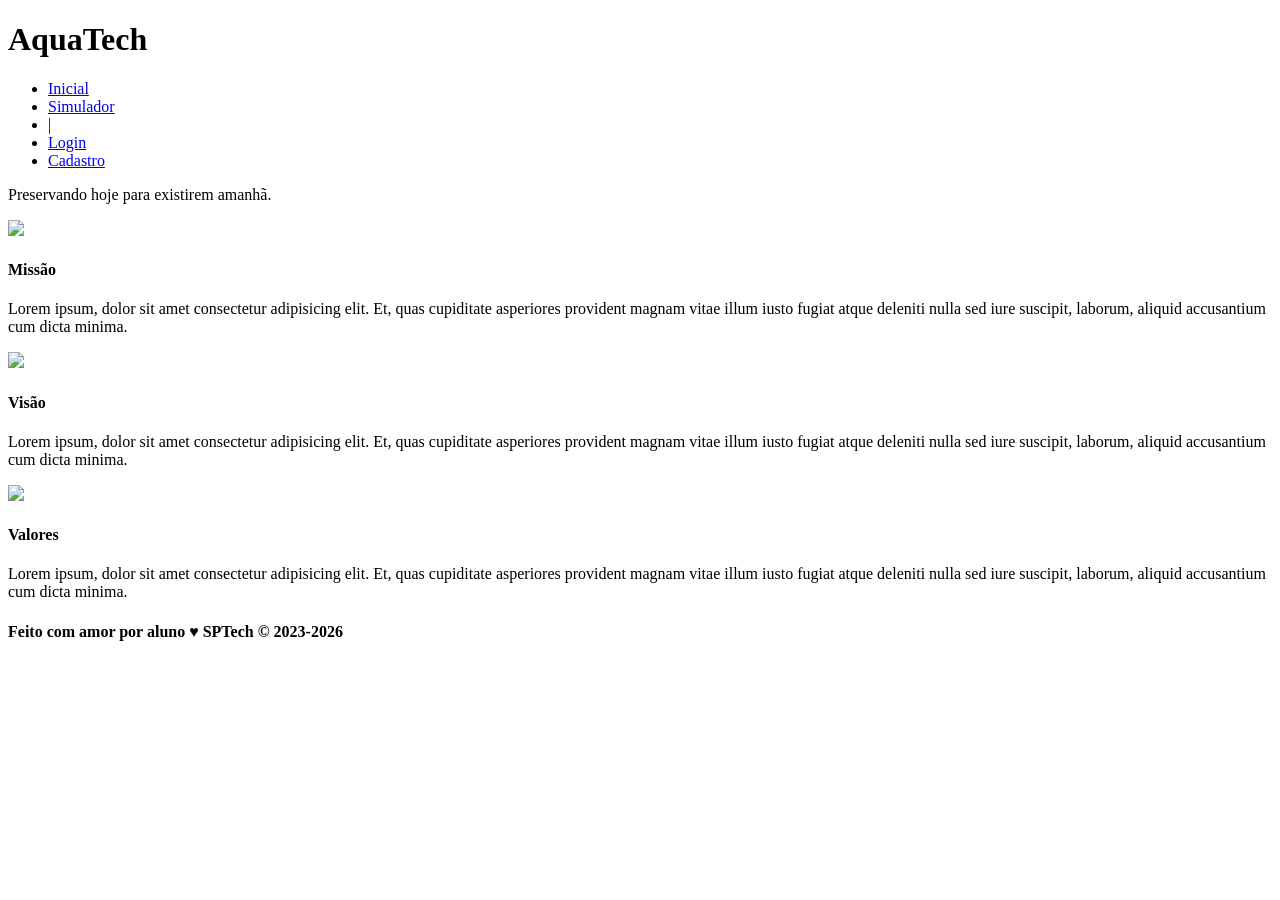
==== public/index.html @ c1988129 "feat: Adicionados arquivos do Web-Data-Viz" ====
<!DOCTYPE html>
<html lang="en">

<head>
    <meta charset="UTF-8">
    <meta http-equiv="X-UA-Compatible" content="IE=edge">
    <meta name="viewport" content="width=device-width, initial-scale=1.0">

    <title>AquaTech | Página Inicial</title>

    <script src="./js/sessao.js"></script>

    <link rel="stylesheet" href="./css/estilo.css">
    <link rel="icon" href="./assets/icon/favicon2.ico">
    <link rel="preconnect" href="https://fonts.gstatic.com">
</head>

<body>
    <div class="header">
      <div class="container">
        <h1 class="titulo">AquaTech</h1>
        <ul class="navbar">
          <li class="agora">
            <a href="#">Inicial</a>
          </li>
          <li>
            <a href="simulador.html">Simulador</a>
          </li>
          <li>|</li>
          <li>
            <a href="login.html">Login</a>
          </li>
          <li>
            <a href="cadastro.html">Cadastro</a>
          </li>
        </ul>
      </div>
    </div>
  
    <div class="banner">
      <div class="container">
        <p>Preservando <span>hoje</span> para existirem <span>amanhã</span>.</p>
      </div>
    </div>
  
    <div class="social">
      <div class="container">
        <div class="boxes">
          <div class="box">
            <img src="assets/imgs/planet-earth_color.png">
            <h4>Missão</h4>
            <p>Lorem ipsum, dolor sit amet consectetur adipisicing elit. Et, quas cupiditate asperiores provident magnam
              vitae illum iusto fugiat atque deleniti nulla sed iure suscipit, laborum, aliquid accusantium cum dicta
              minima.</p>
          </div>
          <div class="box">
            <img src="assets/imgs/lightbulb_color.png">
            <h4>Visão</h4>
            <p>Lorem ipsum, dolor sit amet consectetur adipisicing elit. Et, quas cupiditate asperiores provident magnam
              vitae illum iusto fugiat atque deleniti nulla sed iure suscipit, laborum, aliquid accusantium cum dicta
              minima.</p>
          </div>
          <div class="box">
            <img src="assets/imgs/growth_color.png">
            <h4>Valores</h4>
            <p>Lorem ipsum, dolor sit amet consectetur adipisicing elit. Et, quas cupiditate asperiores provident magnam
              vitae illum iusto fugiat atque deleniti nulla sed iure suscipit, laborum, aliquid accusantium cum dicta
              minima.</p>
          </div>
        </div>
      </div>
    </div>
  
    <div class="footer">
      <div class="container">
        <h4>Feito com amor por aluno &hearts; SPTech &copy; 2023-2026</h4>
      </div>
    </div>
  </body>

</html>
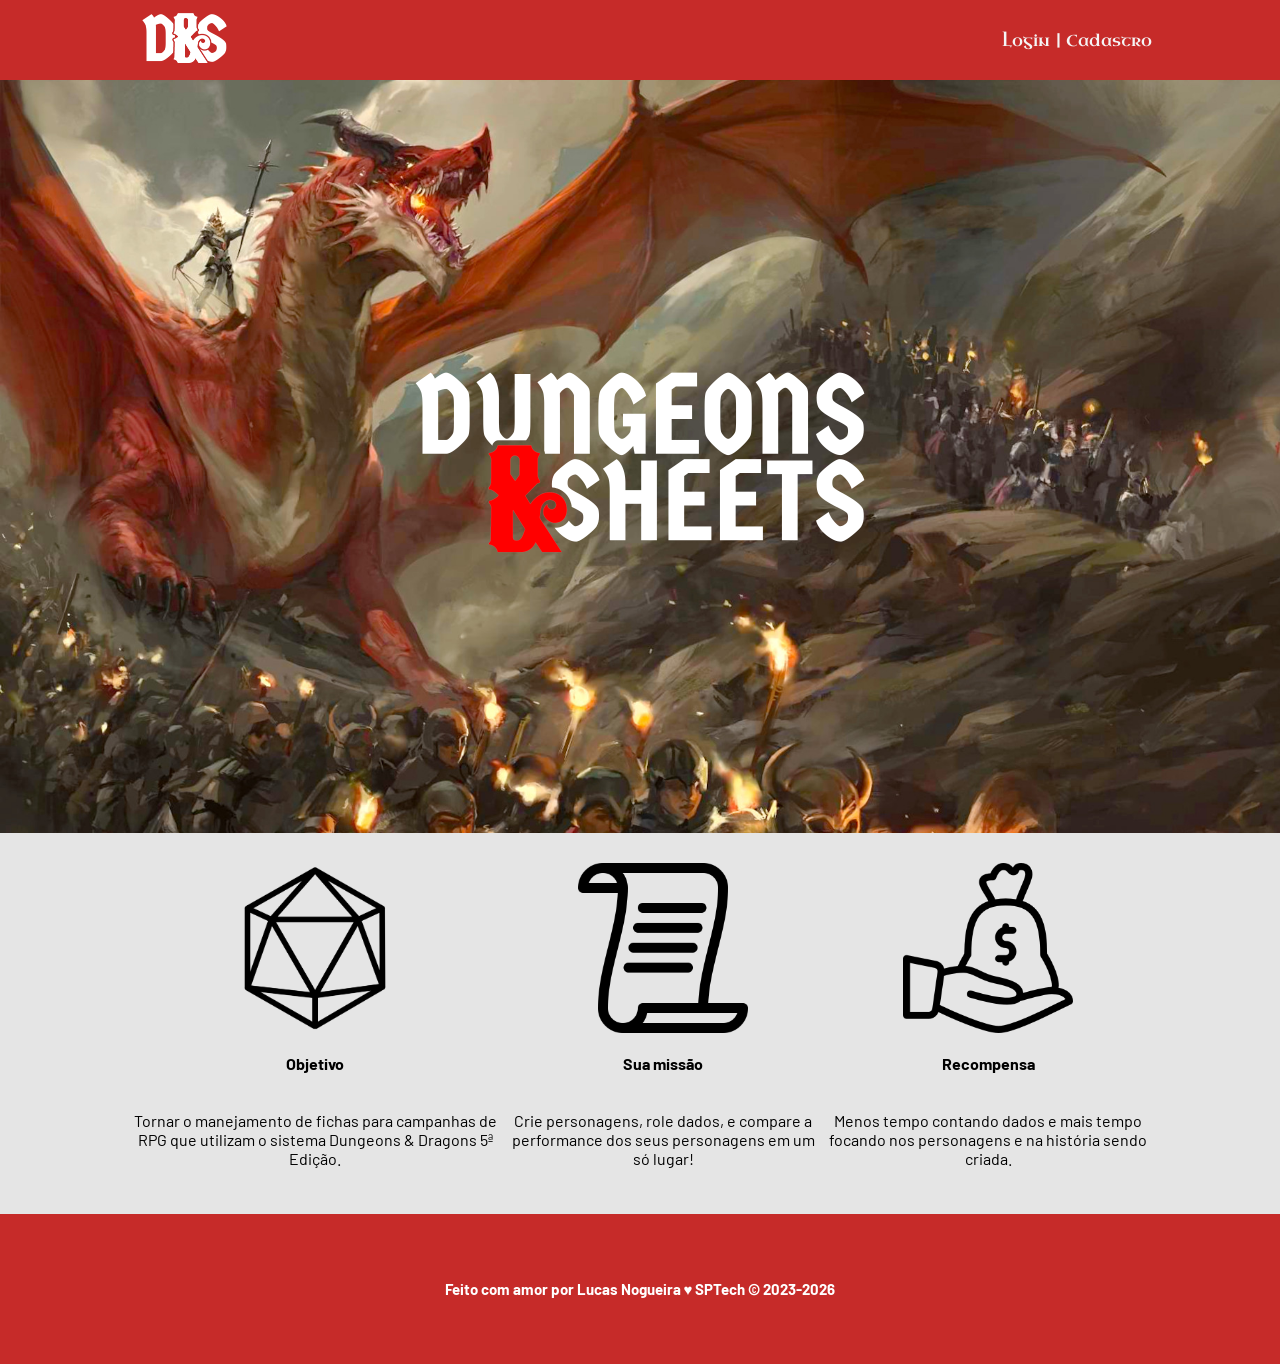
==== commit 2eed6d78: "feat: Front-end concluido" ====
--- a/public/index.html
+++ b/public/index.html
@@ -6,30 +6,24 @@
     <meta http-equiv="X-UA-Compatible" content="IE=edge">
     <meta name="viewport" content="width=device-width, initial-scale=1.0">
 
-    <title>AquaTech | Página Inicial</title>
+    <title>Dungeons & Sheets - 2e</title>
 
     <script src="./js/sessao.js"></script>
 
     <link rel="stylesheet" href="./css/estilo.css">
-    <link rel="icon" href="./assets/icon/favicon2.ico">
+    <link rel="icon" href="./assets/icon/DNS_Logo-com fundo.ico">
     <link rel="preconnect" href="https://fonts.gstatic.com">
 </head>
 
 <body>
     <div class="header">
       <div class="container">
-        <h1 class="titulo">AquaTech</h1>
+        <a href="#"><img src="assets/icon/DNS_Logo-full-branco.png" class="logo-header"></a>
         <ul class="navbar">
-          <li class="agora">
-            <a href="#">Inicial</a>
-          </li>
-          <li>
-            <a href="simulador.html">Simulador</a>
-          </li>
-          <li>|</li>
           <li>
             <a href="login.html">Login</a>
           </li>
+          <li>|</li>
           <li>
             <a href="cadastro.html">Cadastro</a>
           </li>
@@ -39,7 +33,7 @@
   
     <div class="banner">
       <div class="container">
-        <p>Preservando <span>hoje</span> para existirem <span>amanhã</span>.</p>
+        <img src="assets/icon/DNS_logo-inteiro-colorido-branco.png" class="logo-index">
       </div>
     </div>
   
@@ -47,25 +41,19 @@
       <div class="container">
         <div class="boxes">
           <div class="box">
-            <img src="assets/imgs/planet-earth_color.png">
-            <h4>Missão</h4>
-            <p>Lorem ipsum, dolor sit amet consectetur adipisicing elit. Et, quas cupiditate asperiores provident magnam
-              vitae illum iusto fugiat atque deleniti nulla sed iure suscipit, laborum, aliquid accusantium cum dicta
-              minima.</p>
+            <img src="assets/imgs/d20.png">
+            <h4>Objetivo</h4>
+            <p>Tornar o manejamento de fichas para campanhas de RPG que utilizam o sistema Dungeons & Dragons 5ª Edição.</p>
           </div>
           <div class="box">
-            <img src="assets/imgs/lightbulb_color.png">
-            <h4>Visão</h4>
-            <p>Lorem ipsum, dolor sit amet consectetur adipisicing elit. Et, quas cupiditate asperiores provident magnam
-              vitae illum iusto fugiat atque deleniti nulla sed iure suscipit, laborum, aliquid accusantium cum dicta
-              minima.</p>
+            <img src="assets/imgs/pergaminho-icone.png">
+            <h4>Sua missão</h4>
+            <p>Crie personagens, role dados, e compare a performance dos seus personagens em um só lugar!</p>
           </div>
           <div class="box">
-            <img src="assets/imgs/growth_color.png">
-            <h4>Valores</h4>
-            <p>Lorem ipsum, dolor sit amet consectetur adipisicing elit. Et, quas cupiditate asperiores provident magnam
-              vitae illum iusto fugiat atque deleniti nulla sed iure suscipit, laborum, aliquid accusantium cum dicta
-              minima.</p>
+            <img src="assets/imgs/recompensa.png">
+            <h4>Recompensa</h4>
+            <p>Menos tempo contando dados e mais tempo focando nos personagens e na história sendo criada.</p>
           </div>
         </div>
       </div>
@@ -73,7 +61,7 @@
   
     <div class="footer">
       <div class="container">
-        <h4>Feito com amor por aluno &hearts; SPTech &copy; 2023-2026</h4>
+        <h4>Feito com amor por Lucas Nogueira &hearts; SPTech &copy; 2023-2026</h4>
       </div>
     </div>
   </body>
--- a/public/css/estilo.css
+++ b/public/css/estilo.css
@@ -0,0 +1,393 @@
+@import url('https://fonts.googleapis.com/css2?family=Indie+Flower&family=Uncial+Antiqua&family=Barlow:ital,wght@0,100;0,200;0,300;0,400;0,500;0,600;0,700;0,800;0,900;1,100;1,200;1,300;1,400;1,500;1,600;1,700;1,800;1,900&display=swap');
+
+body {
+  margin: 0;
+  padding: 0;
+  font-family: 'Barlow', 'Segoe UI', 'Segoe UI', Tahoma, Geneva, Verdana, sans-serif;
+  background-color:  #c62b29;
+}
+
+:root {
+  --tamanho-header: 80px;
+  --tamanho-banner: calc(100vh - var(--tamanho-header) - var(--tamanho-footer) - 2px);
+  --tamanho-simulador: calc(100vh - var(--tamanho-header) - var(--tamanho-footer) - 2px);
+  --tamanho-login: calc(100vh - var(--tamanho-header) - var(--tamanho-footer) - 2px);
+  --tamanho-footer: 65px;
+}
+
+.container {
+  display: flex;
+  width: 80%;
+  margin: auto;
+}
+
+.logo-index{
+  height: 200px;
+}
+
+.header {
+  height: var(--tamanho-header);
+  font-family: 'Uncial Antiqua';
+}
+
+.logo-header{
+  height: 50px;
+}
+
+.header .container {
+  justify-content: space-between;
+  align-items: center;
+  height: 100%;
+}
+
+.header a {
+  text-decoration: none;
+  color: whitesmoke;
+}
+
+.agora {
+  font-weight: 800;
+}
+
+.navbar {
+  width: 150px;
+  display: flex;
+  align-items: center;
+  justify-content: space-between;
+  list-style: none;
+  color: whitesmoke;
+}
+
+.titulo {
+  color: #c62b29;
+  width: fit-content;
+  font-weight: 500;
+}
+
+.header h1 {
+  margin: 0;
+}
+
+/* BANNER */
+
+.banner {
+  height: var(--tamanho-banner);
+  color: white;
+  background-image: url('../assets/imgs/fundo-dragao.jpg');
+  background-size: cover;
+}
+
+.banner .container {
+  justify-content: center;
+  align-items: center;
+  height: 100%;
+}
+
+.banner .container p {
+  width: 50%;
+  margin: 0;
+  padding: 0;
+  font-size: 36px;
+}
+
+.banner .container span {
+  font-weight: 800;
+}
+
+/* MISSÃO VISÃO VALORES */
+
+.social {
+  background-color: #e5e5e5;
+  display: flex;
+}
+
+.social .container {
+  justify-content: center;
+}
+
+.box img {
+  width: 170px;
+}
+
+.social .container .boxes {
+  display: flex;
+  justify-content: space-between;
+  width: 100%;
+  padding: 30px 0;
+}
+
+.social p {
+  text-align: center;
+}
+
+.box {
+  display: flex;
+  flex-direction: column;
+  align-items: center;
+}
+
+/* FOOTER */
+
+.footer {
+  background-color: #c62b29;
+  height: 150px;
+  color: #fff;
+  display: flex;
+  font-size: 15px;
+}
+
+.footer .container {
+  justify-content: center;
+  text-align: center;
+}
+
+.footer .container .version {
+  font-size: 12px;
+}
+
+/* LOGIN */
+
+.login {
+  height: var(--tamanho-login);
+  background-image: url('../assets/imgs/taverna.jpg');
+  background-size: cover;
+}
+
+.login .container {
+  justify-content: center;
+  align-items: center;
+  height: 100%;
+}
+
+.card {
+  font-family: 'Uncial Antiqua';
+  background: url('../assets/imgs/pergaminho.png');
+  background-size: contain;
+  border-radius: 10px;
+  display: flex;
+  align-items: center;
+  justify-content: space-evenly;
+  color: #c62b29;
+  flex-direction: column;
+  height: fit-content;
+  
+}
+
+.card-login{
+  width: 256px;
+  padding: 53px 0;
+  text-align: center;
+}
+
+.card-cadastro{
+  width: 365px;
+  padding: 60px 0px 40px 0px;
+  text-align: center;
+}
+
+.card h2 {
+  margin: 0 10px 0 10px;
+  font-size: 30px;
+}
+
+.formulario {
+  display: flex;
+  height: 90%;
+  width: 80%;
+  justify-content: space-around;
+  flex-direction: column;
+}
+
+.formulario span {
+  font-size: 15px;
+  font-weight: 800;
+}
+
+.formulario input {
+  font-family: 'Indie Flower';
+  background: none;
+  font-weight: bold;
+  border: 0px solid #c62b29;
+  border-bottom: 1px solid #c62b29;
+  border-radius: 0px;
+  text-align: center;
+  margin: 0;
+}
+
+.formulario select {
+  border: 2px solid #c62b29;
+  background-color: white;
+  color: gray;
+  height: 36px;
+  text-align: center;
+  border-radius: 10px;
+  margin: 0;
+}
+
+.campo {
+  display: flex;
+  flex-direction: column;
+  justify-content: start;
+  padding: 5px 0;
+}
+
+
+.botao{
+    background: #c62b29;
+    color: whitesmoke;
+    border-radius: 10px;
+    height: 50px;
+    width: fit-content;
+    padding: 10px 30px 10px 30px;
+    border-style: none;
+    margin: 15px 10px 10px 10px;
+    align-self: center;
+    font-family: "Uncial Antiqua", sans-serif;
+    font-weight: 600;
+    font-size: 18px;
+    cursor: pointer;
+}
+
+.loading-div {
+  width: 50px;
+  display: none;
+}
+
+.loading-div img {
+  height: 50px;
+  width: 50px;
+}
+
+#div_erros_login {
+  display: none
+}
+
+/* FORMULARIO */
+
+.alerta_erro{
+  display: flex;
+  justify-content: flex-end;
+}
+
+.card_erro {
+  display: none;
+  background-color: #fff;
+  color: black;
+  width: 230px;
+  position: fixed;
+  border-radius: 4px;
+  border: #ED145B 3px solid;
+  padding: 10px;
+  margin-right: 10%;
+}
+
+.card_erro #mensagem_erro{
+  font-weight: 500;
+  font-size: 20px;
+}
+
+.formulario .tipo_campo {
+  font-size: 20px;
+  font-weight: 600 !important;
+}
+
+.formulario {
+  display: flex;
+  flex-direction: column;
+}
+
+select{
+  border: 2px solid #c62b29;
+  text-align: center;
+  border-radius: 10px;
+}
+
+input {
+  border: 2px solid #c62b29;
+  text-align: center;
+  border-radius: 10px;
+}
+
+.btn {
+  font-family: "Barlow", sans-serif;
+  border: 0;
+  border-radius: 5px;
+  font-weight: 600;
+  font-size: 18px;
+  padding: 10px 15px;
+  color: white;
+  background-color: #ED145B;
+  width: 120px;
+  align-self: center;
+  margin-top: 5px;
+}
+
+.loading-div {
+  width: 50px;
+  margin: auto;
+  display: none;
+}
+
+.loading-div img {
+  height: 50px;
+  width: 50px;
+}
+
+/* SIMULADOR */
+
+.simulador {
+  color: white;
+}
+
+.simulador .container {
+  flex-direction: column;
+  overflow: scroll; 
+  height: var(--tamanho-simulador);
+}
+
+/* ALERTA */
+
+#alerta {
+  position: absolute;
+  right: 0;
+  bottom: 0;
+}
+
+.mensagem-alarme {
+  background-color: white;
+  border-radius: 5px;
+  width: 300px;
+  height: 80px;
+  margin: 10px;
+  padding: 10px 0;
+  display: flex;
+  justify-content: space-evenly;
+  align-items: center;
+}
+
+.mensagem-alarme h3 {
+  font-size: 14px;
+  margin: 0;
+}
+
+.mensagem-alarme .informacao {
+  width: 66%;
+}
+
+.alarme-sino {
+  width: 48px;
+  height: 48px;
+  animation-name: bell;
+  animation-duration: 4s;
+  background-image: url('https://cdn-icons-png.flaticon.com/512/1157/1157000.png');
+  background-size: cover;
+  animation-iteration-count: infinite;
+}
+
+@keyframes bell {
+  0%   {transform: rotate(25deg)}
+  25%  {transform: rotate(-25deg)}
+  50%  {transform: rotate(25deg)}
+  75%  {transform: rotate(-25deg)}
+  100% {transform: rotate(25deg)}
+}
